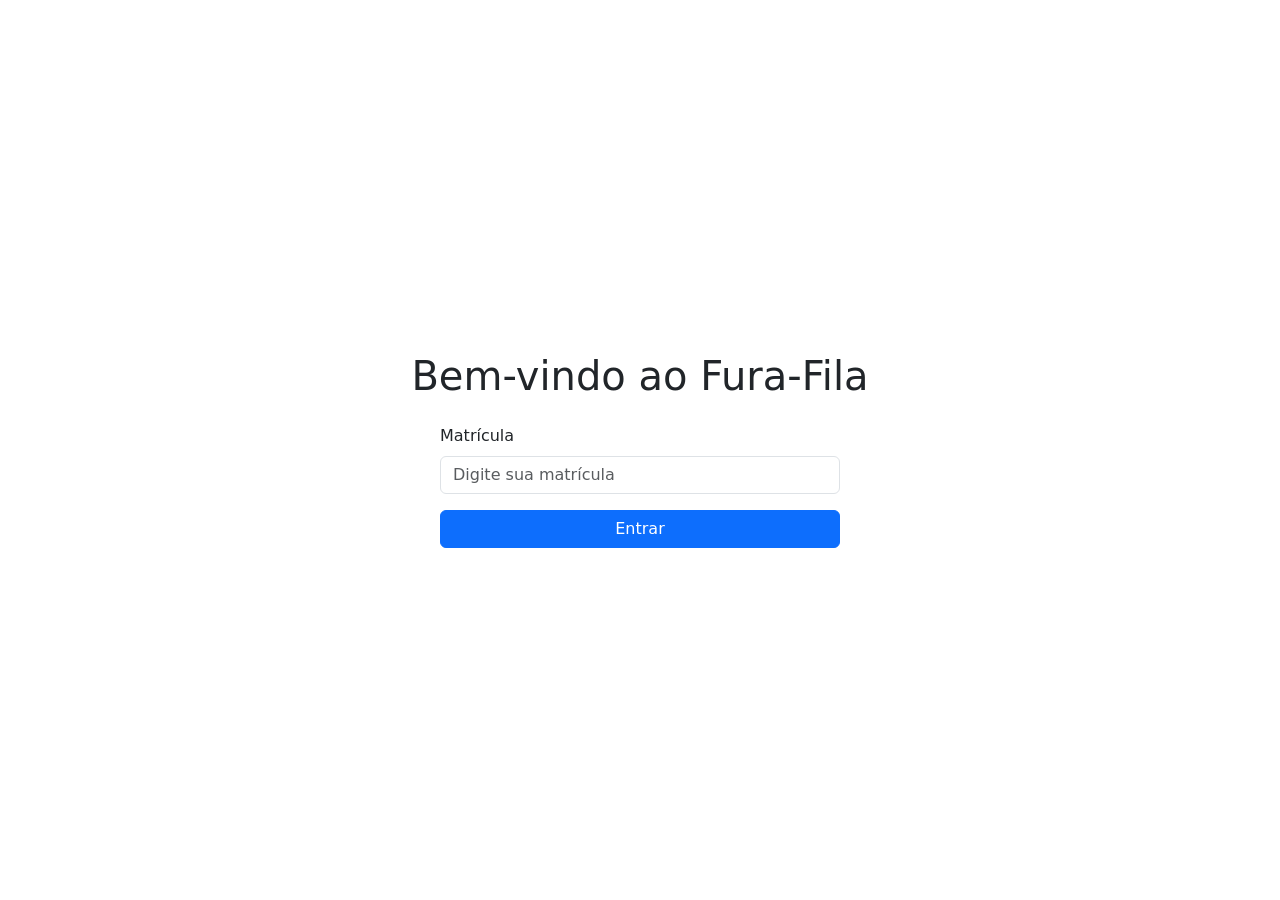
==== public/index.html @ 234e71de "Adicionado o gitigone, e támbem o botão sair" ====
<!DOCTYPE html>
<html lang="pt-br">
<head>
    <meta charset="UTF-8">
    <meta name="viewport" content="width=device-width, initial-scale=1.0">

    <link href="https://cdn.jsdelivr.net/npm/bootstrap@5.3.3/dist/css/bootstrap.min.css" rel="stylesheet">
    <link rel="stylesheet" href="https://cdn.jsdelivr.net/npm/bootstrap-icons@1.11.3/font/bootstrap-icons.min.css">

    <title>Login</title>
</head>
<body>
    <div class="container d-flex flex-column justify-content-center align-items-center vh-100">
        <h1 class="mb-4">Bem-vindo ao Fura-Fila</h1>
        <form class="w-100" style="max-width: 400px;">
            <div class="mb-3">
                <label for="matricula" class="form-label">Matrícula</label>
                <input type="text" class="form-control" id="matricula" placeholder="Digite sua matrícula">
            </div>
            <button type="submit" class="btn btn-primary w-100">Entrar</button>
        </form>
    <script src="https://cdn.jsdelivr.net/npm/bootstrap@5.3.3/dist/js/bootstrap.bundle.min.js"></script>
</body>
</html>
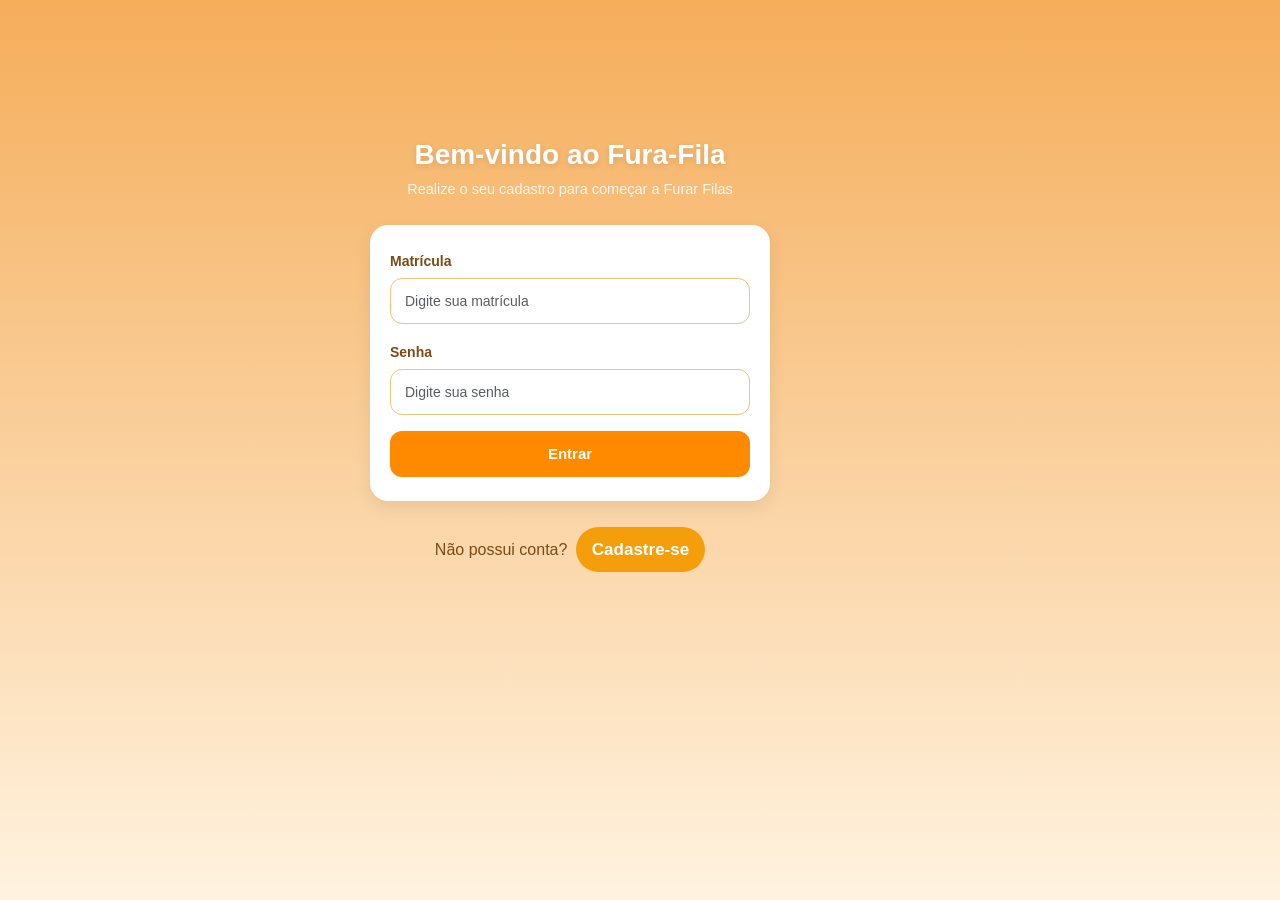
==== commit 2430362f: "adicionado: tela de login, redirecionamentos" ====
--- a/public/index.html
+++ b/public/index.html
@@ -1,24 +1,58 @@
 <!DOCTYPE html>
 <html lang="pt-br">
+
 <head>
     <meta charset="UTF-8">
     <meta name="viewport" content="width=device-width, initial-scale=1.0">
 
     <link href="https://cdn.jsdelivr.net/npm/bootstrap@5.3.3/dist/css/bootstrap.min.css" rel="stylesheet">
     <link rel="stylesheet" href="https://cdn.jsdelivr.net/npm/bootstrap-icons@1.11.3/font/bootstrap-icons.min.css">
+    <link rel="stylesheet" href="./styles/main.css">
 
     <title>Login</title>
 </head>
+
 <body>
-    <div class="container d-flex flex-column justify-content-center align-items-center vh-100">
-        <h1 class="mb-4">Bem-vindo ao Fura-Fila</h1>
-        <form class="w-100" style="max-width: 400px;">
-            <div class="mb-3">
-                <label for="matricula" class="form-label">Matrícula</label>
-                <input type="text" class="form-control" id="matricula" placeholder="Digite sua matrícula">
+
+    <div class="container login-page d-flex flex-column justify-content-center align-items-center vh-100">
+        <div class="login-box w-100">
+            <div class="login-brand text-center mb-4">
+                <h1 class="login-title mb-2">Bem-vindo ao Fura-Fila</h1>
+                <p class="login-subtitle mb-0">Realize o seu cadastro para começar a Furar Filas</p>
             </div>
-            <button type="submit" class="btn btn-primary w-100">Entrar</button>
-        </form>
+
+            <form class="login-form w-100">
+                <div class="boxing mb-3">
+                    <label for="matricula" class="form-label">Matrícula</label>
+                    <input type="text" class="form-control" id="matricula" placeholder="Digite sua matrícula" required>
+                </div>
+
+                <div class="mb-3">
+                    <label for="senha" class="form-label">Senha</label>
+                    <br>
+                    <input type="password" class="form-control" id="senha" placeholder="Digite sua senha" required>
+                </div>
+
+                <button type="submit" class="btn btn-primary w-100">Entrar</button>
+            </form>
+
+            <div class="register-link text-center mt-3">
+                <span>Não possui conta?</span>
+                <button type="button" class="register-link-button ms-1" onclick="cadastro()">
+                    Cadastre-se
+                </button>
+            </div>
+        </div>
+    </div>
+
     <script src="https://cdn.jsdelivr.net/npm/bootstrap@5.3.3/dist/js/bootstrap.bundle.min.js"></script>
+    <script>
+        async function cadastro() {
+            await new Promise(resolve => setTimeout(resolve, 400));
+            window.location.href = '../public/cadastro.html';
+        }
+    </script>
+    <script src="./scripts/login.js"></script>
 </body>
+
 </html>
--- a/public/styles/main.css
+++ b/public/styles/main.css
@@ -0,0 +1,112 @@
+body {
+  margin: 0;
+  min-height: 100vh;
+  display: flex;
+  position: relative;
+  flex-direction: column;
+  background: linear-gradient(180deg, #f5ad5a 0%, #fff3e0 100%);
+  font-family: Arial, sans-serif;
+}
+
+.login-page {
+  padding: 24px;
+  top: -100px;
+  position: absolute;
+}
+
+.login-box {
+  width: 100%;
+  max-width: 400px;
+}
+
+.login-title {
+  color: #ffffff;
+  font-size: 28px;
+  font-weight: 800;
+  text-align: center;
+  text-shadow: 0 2px 6px rgba(0, 0, 0, 0.12);
+}
+
+.login-subtitle {
+  color: #fff7ed;
+  font-size: 14.5px;
+  font-weight: 500;
+}
+
+.login-form {
+  background: #ffffff;
+  padding: 24px 20px;
+  border-radius: 18px;
+  box-shadow: 0 6px 18px rgba(0, 0, 0, 0.08);
+}
+
+.form-label {
+  color: #7a4b16;
+  font-size: 14px;
+  font-weight: 700;
+  margin-bottom: 6px;
+}
+
+.form-control {
+  height: 46px;
+  border: 1px solid #f1c27d;
+  border-radius: 12px;
+  font-size: 14px;
+  padding: 0 14px;
+  box-shadow: none;
+}
+
+.form-control:focus {
+  border-color: #f59e0b;
+  box-shadow: 0 0 0 0.2rem rgba(245, 158, 11, 0.18);
+}
+
+.btn-primary {
+  height: 46px;
+  border: 0;
+  border-radius: 12px;
+  background: #ff8a00;
+  font-size: 15px;
+  font-weight: 700;
+}
+
+.btn-primary:hover,
+.btn-primary:focus {
+  background: #f57c00;
+}
+
+.register-link {
+  color: #7a4b16;
+  font-size: 16px;
+  font-weight: 500;
+  position: relative;
+  bottom: -10px;
+}
+
+.register-link-button {
+  color: #ffffff;
+  font-weight: 700;
+  user-select: none;
+  margin-left: 4px;
+  font-size: 17px;
+  background-color: #f59e0b;
+  padding: 10px 16px;
+  border-radius: 30px;
+  border: none;
+  cursor: pointer;
+  transition: transform 0.1s, background-color 0.2s;
+}
+
+.register-link-button:active{
+  transform: scale(0.93);
+  background-color: #d97706;
+}
+
+
+.register-link a:hover {
+  text-decoration: underline;
+}
+
+.boxing {
+    margin-bottom: 20px;
+}
